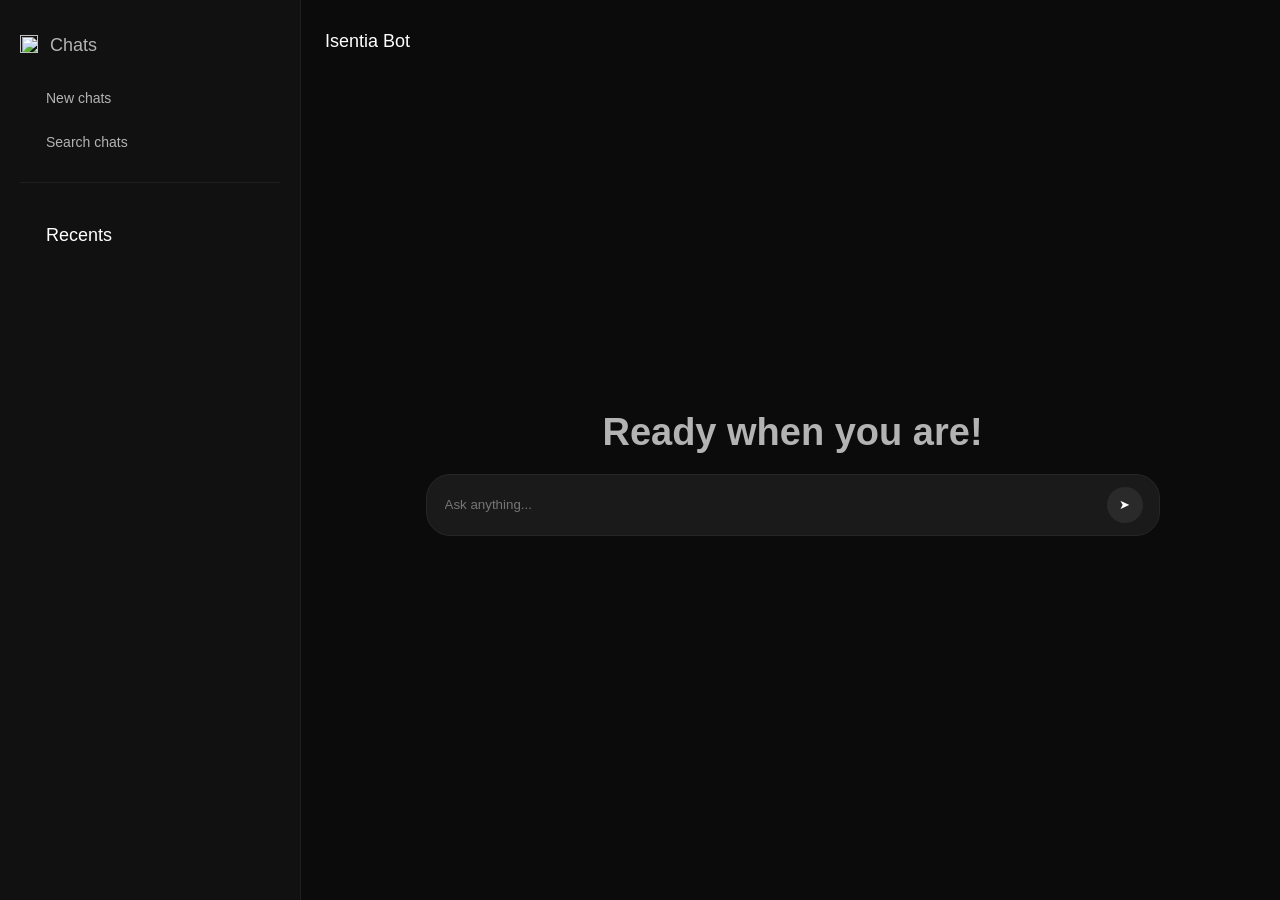
==== Chatbot_V4.0_AgenticReasoningEngine/frontend/index.html @ 04adb8f7 "Add V4.0 Structured Agentic Reasoning Engine" ====
<!DOCTYPE html>
<html>
<head>
  <meta charset="UTF-8">
  <title>Chatbot</title>
  <link rel="stylesheet" href="style.css">
</head>
<body>

<div class="app">

  <!-- Sidebar -->
  <div class="sidebar">
    <h2 class="sidebar-title sidebar-btn" onclick="toggleSidebar()">
  <div class="icon-wrapper">
    <img class="icon brain"
         src="https://img.icons8.com/?size=100&id=KlAC5P1TnEXu&format=png&color=FFFFFF" />

    <img class="icon menu"
         src="https://img.icons8.com/?size=100&id=24AIqLkxXRY9&format=png&color=FFFFFF" />
  </div>

  <span>Chats</span>
</h2>

<button onclick="newChat()" class="sidebar-btn">
  <img src="https://img.icons8.com/?size=100&id=98&format=png&color=FFFFFF" />
  <span>New chats</span>
</button>

<button onclick="searchChats()" class="sidebar-btn">
  <img src="https://img.icons8.com/?size=100&id=2sWrwEXiaegS&format=png&color=FFFFFF" />
  <span>Search chats</span>
</button>

    <hr>

    <h3 class="recents-title">

  <div class="recents-left" onclick="handleRecentsClick()">
    <img src="https://img.icons8.com/?size=100&id=SdWYNX9NPaLL&format=png&color=FFFFFF" />
    <span>Recents</span>
  </div>

  <img id="recentsArrow" class="arrow" onclick="toggleRecents()"
       src="https://img.icons8.com/?size=100&id=39786&format=png&color=FFFFFF" />

</h3>

    <div id="recents"></div>
  </div>

  <!-- Chat Area -->
  <div class="chat-area">

    <div class="header">Isentia Bot</div>

    <!-- EMPTY STATE -->
    <div id="emptyState" class="empty-state">
      <h2>Ready when you are!</h2>

      <div class="prompt-bar center">
        <input id="inputCenter" placeholder="Ask anything..." />
        <button onclick="sendMessageCenter()">➤</button>
      </div>
    </div>

    <!-- CHAT MODE -->
    <div id="chatContainer" class="chat-container hidden">

      <div id="messages" class="messages"></div>

      <div class="prompt-bar bottom">
        <input id="inputBottom" placeholder="Ask anything..." />
        <button id="sendBtn" onclick="handleSend()">➤</button>
      </div>

    </div>

  </div>

</div>

<script src="app.js"></script>
</body>
</html>
---- Chatbot_V4.0_AgenticReasoningEngine/frontend/style.css ----
/* =========================
   BASE THEME
========================= */
body {
  margin: 0;
  font-family: Inter, sans-serif;

  background: #0b0b0b;
  color: #ffffff;
}


/* =========================
   MAIN LAYOUT
========================= */
.app {
  display: flex;
  height: 100vh;
}


/* =========================
   SIDEBAR
========================= */
.sidebar {
  width: 260px;
  background: #111111;
  padding: 20px;

  display: flex;
  flex-direction: column;
  gap: 12px;

  transition: width 0.25s ease;

  border-right: 1px solid #1f1f1f;
}

.sidebar.collapsed {
  width: 70px;
  padding: 20px 10px;
}

.sidebar.collapsed .sidebar-title span,
.sidebar.collapsed .recents-title span {
  display: none;
}

.sidebar h2,
.sidebar h3 {
  font-size: 18px;
  font-weight: 500;
}


/* =========================
   DIVIDER
========================= */
hr {
  border: none;
  height: 1px;
  background: #1f1f1f;
  margin: 12px 0;
}


/* =========================
   SIDEBAR BUTTONS
========================= */
.sidebar button {
  background: transparent;     /* ❌ remove box */
  border: none;

  padding: 8px 0;              /* tighter, cleaner */
  border-radius: 0;

  color: #b3b3b3;
  font-size: 14px;

  cursor: pointer;
  transition: color 0.2s ease;

  text-align: left;            /* 🔥 ALIGN LEFT */
}

.sidebar button {
  border-radius: 10px;
}

.sidebar button:hover {
  background: #1a1a1a;
  color: white;
  border-radius: 10px;
}


/* =========================
   RECENTS LIST
========================= */
#recents {
  display: flex;
  flex-direction: column;
  gap: 8px;
  margin-top: 4px;
}

.recent-item {
  font-size: 13px;
  color: #b3b3b3;

  padding: 8px 10px;
  border-radius: 10px;

  cursor: pointer;
  transition: all 0.2s ease;
}

.recent-item:hover {
  background: #1a1a1a;
  color: white;
}

/* 🔥 ACTIVE CHAT */
.recent-item.active {
  background: #222222;
  border: 1px solid #333333;
  color: white;
  font-weight: 500;
}


/* =========================
   CHAT AREA
========================= */
.chat-area {
  flex: 1;

  display: flex;
  flex-direction: column;

  padding: 20px 20px 20px 24px;

  overflow: hidden;
}


/* =========================
   HEADER
========================= */

.header {
  font-size: 18px;
  font-weight: 500;
  color: #ffffff;

  margin-top: 12px;      /* 🔥 adjust this */
  margin-bottom: 16px;

  line-height: 1;       /* 🔥 CRITICAL for alignment */
}


/* =========================
   EMPTY STATE
========================= */
.empty-state {
  flex: 1;

  display: flex;
  flex-direction: column;      /* 🔥 KEY FIX */
  justify-content: center;
  align-items: center;

  gap: 20px;                  /* spacing between text & input */
}

.empty-state h2 {
  color: #b3b3b3;
  margin: 0;
  font-size: 38px;
}


/* =========================
   CHAT CONTAINER
========================= */
.chat-container {
  display: flex;
  flex-direction: column;
  height: 100%;
  overflow: hidden;
}

.hidden {
  display: none;
}


/* =========================
   MESSAGES AREA
========================= */
.messages {
  flex: 1;

  display: flex;
  flex-direction: column;
  gap: 12px;

  max-width: 900px;
  width: 100%;
  margin: 0 auto;

  overflow-y: auto;
  min-height: 0;
}


/* =========================
   MESSAGE ROWS
========================= */
.message-row {
  display: flex;
}

.message-row.user {
  justify-content: flex-end;
}

.message-row.bot {
  justify-content: flex-start;
  margin-top: 6px;
}


/* =========================
   MESSAGE BUBBLES
========================= */
.bubble {
  padding: 12px 16px;
  border-radius: 16px;

  max-width: 65%;
  font-size: 15px;

  white-space: pre-wrap;
  line-height: 1.5;
  word-break: break-word;
}

/* USER */
.message-row.user .bubble {
  background: #222222;
}

/* BOT */
.message-row.bot .bubble {
  background: rgba(255, 255, 255, 0.04);
  padding: 14px 18px;
  border-radius: 12px;

  margin-left: 8px;
  color: #d1d1d1;
}


/* =========================
   PROMPT BAR
========================= */
.prompt-bar {
  max-width: 900px;
  width: 100%;
  margin: 0 auto;

  display: flex;
  gap: 10px;

  background: #1a1a1a;
  border: 1px solid #262626;

  padding: 12px 16px;
  border-radius: 24px;

  align-items: center;
}

.prompt-bar.center {
  max-width: 700px;
}

.prompt-bar.bottom {
  margin-top: 12px;
}


/* =========================
   INPUT
========================= */
.prompt-bar input {
  flex: 1;
  background: transparent;
  border: none;
  color: white;
  outline: none;
}


/* =========================
   SEND BUTTON
========================= */
.prompt-bar button {
  width: 36px;
  height: 36px;

  border-radius: 50%;
  background: #2a2a2a;

  border: none;
  color: white;

  cursor: pointer;
  transition: all 0.2s ease;

  display: flex;
  align-items: center;
  justify-content: center;
}

.prompt-bar button:hover {
  background: #3a3a3a;
}


/* =========================
   STOP ICON
========================= */
.stop-icon {
  width: 16px;
  height: 16px;
  background: white;
  border-radius: 3px;
}


/* =========================
   TYPING
========================= */
.typing::after {
  content: "...";
  animation: dots 1s infinite;
}

@keyframes dots {
  0% { content: "."; }
  33% { content: ".."; }
  66% { content: "..."; }
}


/* =========================
   SCROLLBAR
========================= */
.messages::-webkit-scrollbar {
  width: 4px;
}

.messages::-webkit-scrollbar-track {
  background: transparent;
}

.messages::-webkit-scrollbar-thumb {
  background: #2a2a2a;
  border-radius: 10px;
}

.messages::-webkit-scrollbar-thumb:hover {
  background: #3a3a3a;
}

/* =========================
   SIDEBAR BUTTON WITH ICON
========================= */
.sidebar-btn {
  display: flex;
  align-items: center;
  gap: 10px;
}
.sidebar-btn {
  justify-content: flex-start;   /* 🔥 ensure alignment */
}

/* TEXT */
.sidebar-btn span {
  color: #b3b3b3;
}

/* ICON SIZE */
.sidebar-btn img {
  width: 16px;
  height: 16px;
  opacity: 0.8;
}

/* HOVER EFFECT */
.sidebar button:hover img {
  opacity: 1;
}

/* =========================
   RECENTS TITLE WITH ICON
========================= */
.recents-title {
  display: flex;
  align-items: center;
  gap: 8px;
}

.recents-title {
  display: flex;
  align-items: center;
  justify-content: space-between;   /* 🔥 pushes arrow right */
  cursor: pointer;
}

.recents-left {
  display: flex;
  align-items: center;
  gap: 10px;
}

/* icon size */
.recents-title img {
  width: 16px;
  height: 16px;
  opacity: 0.8;
}

/* =========================
   ARROW ROTATION
========================= */
.arrow {
  transition: transform 0.25s ease;
}

.arrow.rotated {
  transform: rotate(-90deg);  /* ▼ → > */
}

/* =========================
   SIDEBAR TITLE WITH ICON
========================= */
.sidebar-title {
  display: flex;
  align-items: center;   /* already good */
  gap: 10px;             /* slightly more breathing space */

  cursor: pointer;

  line-height: 1;        /* 🔥 KEY FIX */
}

.sidebar-title:hover {
  color: white;
}

/* icon */
.sidebar-title img {
  width: 18px;
  height: 18px;

  transform: translateY(1px);  /* 🔥 MICRO ALIGNMENT FIX */

  opacity: 0.8;
}

/* =========================
   COLLAPSE FIX (IMPORTANT)
========================= */

/* hide button text */
.sidebar.collapsed .sidebar-btn span {
  display: none;
}

/* center icons */
.sidebar.collapsed .sidebar-btn {
  justify-content: center;
}

/* fix padding so buttons shrink properly */
.sidebar.collapsed .sidebar button {
  padding: 10px;
}


/* =========================
   CLEAN COLLAPSED SIDEBAR
========================= */

/* shrink layout */
.sidebar.collapsed {
  width: 70px;
  padding: 20px 10px;
  align-items: center;
}

/* hide ALL text */
.sidebar.collapsed span {
  display: none;
}

/* center everything */
.sidebar.collapsed .sidebar-title,
.sidebar.collapsed .recents-title,
.sidebar.collapsed .sidebar-btn {
  justify-content: center;
}

/* remove recents list */
.sidebar.collapsed #recents {
  display: none;
}

/* hide divider */
.sidebar.collapsed hr {
  display: none;
}

/* =========================
   CHAT ICON HOVER TRANSITION
========================= */


/* hover → menu icon */
.sidebar.collapsed .sidebar-title:hover #chatIcon {
  content: url("https://img.icons8.com/?size=100&id=24AIqLkxXRY9&format=png&color=FFFFFF");
}
.sidebar.collapsed #recentsArrow {
  display: none;
}

/* =========================
   ICON TRANSITION SYSTEM
========================= */

.icon-wrapper {
  position: relative;
  width: 20px;
  height: 20px;
}

/* both icons stacked */
.icon {
  position: absolute;
  width: 100%;
  height: 100%;

  transition: opacity 0.25s ease, transform 0.25s ease;
}

/* default state */
.icon.brain {
  opacity: 1;
  transform: scale(1);
}

.icon.menu {
  opacity: 0;
  transform: scale(0.8);
}

/* 🔥 hover effect (collapsed only) */
.sidebar.collapsed .sidebar-title:hover .icon.brain {
  opacity: 0;
  transform: scale(0.8);
}

.sidebar.collapsed .sidebar-title:hover .icon.menu {
  opacity: 1;
  transform: scale(1);
}
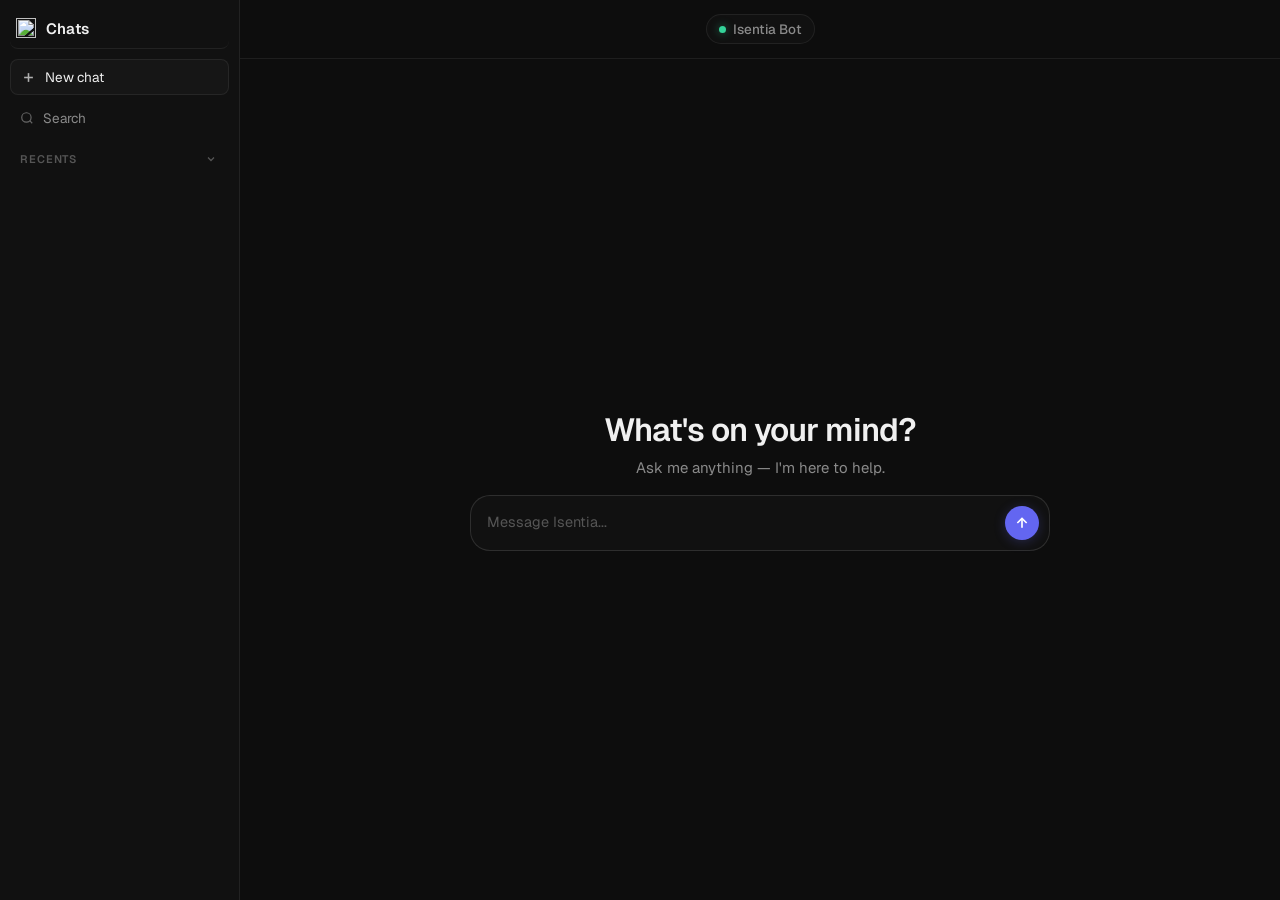
==== commit f58281b6: "UI improvements" ====
--- a/Chatbot_V4.0_AgenticReasoningEngine/frontend/index.html
+++ b/Chatbot_V4.0_AgenticReasoningEngine/frontend/index.html
@@ -1,8 +1,11 @@
 <!DOCTYPE html>
-<html>
+<html lang="en">
 <head>
   <meta charset="UTF-8">
-  <title>Chatbot</title>
+  <meta name="viewport" content="width=device-width, initial-scale=1.0">
+  <title>Isentia AI</title>
+  <link rel="preconnect" href="https://fonts.googleapis.com">
+  <link href="https://fonts.googleapis.com/css2?family=Geist:wght@300;400;500;600&family=Geist+Mono:wght@400;500&display=swap" rel="stylesheet">
   <link rel="stylesheet" href="style.css">
 </head>
 <body>
@@ -10,75 +13,93 @@
 <div class="app">
 
   <!-- Sidebar -->
-  <div class="sidebar">
-    <h2 class="sidebar-title sidebar-btn" onclick="toggleSidebar()">
-  <div class="icon-wrapper">
-    <img class="icon brain"
-         src="https://img.icons8.com/?size=100&id=KlAC5P1TnEXu&format=png&color=FFFFFF" />
+  <aside class="sidebar" id="sidebar">
+    <div class="sidebar-header" onclick="toggleSidebar()" title="Toggle sidebar">
+      <div class="icon-wrapper">
+        <img class="icon brain"
+             src="https://img.icons8.com/?size=100&id=KlAC5P1TnEXu&format=png&color=FFFFFF" />
+        <img class="icon menu"
+             src="https://img.icons8.com/?size=100&id=24AIqLkxXRY9&format=png&color=FFFFFF" />
+      </div>
+      <span class="sidebar-logo">Chats</span>
+    </div>
 
-    <img class="icon menu"
-         src="https://img.icons8.com/?size=100&id=24AIqLkxXRY9&format=png&color=FFFFFF" />
-  </div>
+    <button class="new-chat-btn sidebar-action" onclick="newChat()">
+      <svg width="15" height="15" viewBox="0 0 24 24" fill="none" stroke="currentColor" stroke-width="2.5">
+        <line x1="12" y1="5" x2="12" y2="19"/><line x1="5" y1="12" x2="19" y2="12"/>
+      </svg>
+      <span>New chat</span>
+    </button>
 
-  <span>Chats</span>
-</h2>
+    <button class="search-btn sidebar-action" onclick="searchChats()">
+      <svg width="14" height="14" viewBox="0 0 24 24" fill="none" stroke="currentColor" stroke-width="2">
+        <circle cx="11" cy="11" r="8"/><line x1="21" y1="21" x2="16.65" y2="16.65"/>
+      </svg>
+      <span>Search</span>
+    </button>
 
-<button onclick="newChat()" class="sidebar-btn">
-  <img src="https://img.icons8.com/?size=100&id=98&format=png&color=FFFFFF" />
-  <span>New chats</span>
-</button>
-
-<button onclick="searchChats()" class="sidebar-btn">
-  <img src="https://img.icons8.com/?size=100&id=2sWrwEXiaegS&format=png&color=FFFFFF" />
-  <span>Search chats</span>
-</button>
-
-    <hr>
-
-    <h3 class="recents-title">
-
-  <div class="recents-left" onclick="handleRecentsClick()">
-    <img src="https://img.icons8.com/?size=100&id=SdWYNX9NPaLL&format=png&color=FFFFFF" />
-    <span>Recents</span>
-  </div>
-
-  <img id="recentsArrow" class="arrow" onclick="toggleRecents()"
-       src="https://img.icons8.com/?size=100&id=39786&format=png&color=FFFFFF" />
-
-</h3>
-
-    <div id="recents"></div>
-  </div>
+    <div class="recents-section">
+      <div class="recents-header" onclick="handleRecentsClick()">
+        <span class="recents-label">Recents</span>
+        <button class="arrow-btn" id="recentsArrow" onclick="event.stopPropagation(); toggleRecents()">
+          <svg width="12" height="12" viewBox="0 0 24 24" fill="none" stroke="currentColor" stroke-width="2.5">
+            <polyline points="6 9 12 15 18 9"/>
+          </svg>
+        </button>
+      </div>
+      <div id="recents" class="recents-list"></div>
+    </div>
+  </aside>
 
   <!-- Chat Area -->
-  <div class="chat-area">
+  <main class="chat-area" id="chatArea">
 
-    <div class="header">Isentia Bot</div>
+    <!-- Top bar -->
+    <div class="topbar">
+      <div class="model-badge">
+        <span class="model-indicator"></span>
+        Isentia Bot
+      </div>
+    </div>
 
     <!-- EMPTY STATE -->
     <div id="emptyState" class="empty-state">
-      <h2>Ready when you are!</h2>
+      <div class="empty-inner">
+        <div class="empty-glow"></div>
+        <h1 class="empty-title">What's on your mind?</h1>
+        <p class="empty-sub">Ask me anything — I'm here to help.</p>
 
-      <div class="prompt-bar center">
-        <input id="inputCenter" placeholder="Ask anything..." />
-        <button onclick="sendMessageCenter()">➤</button>
+        <div class="input-wrap center-input">
+          <textarea id="inputCenter" placeholder="Message Isentia..." rows="1" oninput="autoResize(this)" onkeydown="handleCenterKey(event)"></textarea>
+          <button class="send-btn" onclick="sendMessageCenter()" id="sendBtnCenter">
+            <svg width="16" height="16" viewBox="0 0 24 24" fill="none" stroke="currentColor" stroke-width="2.5">
+              <line x1="12" y1="19" x2="12" y2="5"/><polyline points="5 12 12 5 19 12"/>
+            </svg>
+          </button>
+        </div>
+
+
       </div>
     </div>
 
     <!-- CHAT MODE -->
     <div id="chatContainer" class="chat-container hidden">
-
       <div id="messages" class="messages"></div>
 
-      <div class="prompt-bar bottom">
-        <input id="inputBottom" placeholder="Ask anything..." />
-        <button id="sendBtn" onclick="handleSend()">➤</button>
+      <div class="input-area">
+        <div class="input-wrap bottom-input">
+          <textarea id="inputBottom" placeholder="Message Isentia..." rows="1" oninput="autoResize(this)" onkeydown="handleBottomKey(event)"></textarea>
+          <button class="send-btn" id="sendBtn" onclick="handleSend()">
+            <svg id="sendIcon" width="16" height="16" viewBox="0 0 24 24" fill="none" stroke="currentColor" stroke-width="2.5">
+              <line x1="12" y1="19" x2="12" y2="5"/><polyline points="5 12 12 5 19 12"/>
+            </svg>
+          </button>
+        </div>
+        <p class="input-hint">Press <kbd>Enter</kbd> to send · <kbd>Shift+Enter</kbd> for new line</p>
       </div>
-
     </div>
 
-  </div>
-
+  </main>
 </div>
 
 <script src="app.js"></script>
--- a/Chatbot_V4.0_AgenticReasoningEngine/frontend/style.css
+++ b/Chatbot_V4.0_AgenticReasoningEngine/frontend/style.css
@@ -1,21 +1,55 @@
 /* =========================
-   BASE THEME
-========================= */
+   TOKENS & RESET
+========================= */
+*, *::before, *::after {
+  box-sizing: border-box;
+  margin: 0;
+  padding: 0;
+}
+
+:root {
+  --bg:         #0d0d0d;
+  --bg-1:       #111111;
+  --bg-2:       #161616;
+  --bg-3:       #1c1c1c;
+  --border:     rgba(255,255,255,0.07);
+  --border-md:  rgba(255,255,255,0.12);
+  --text:       #f0f0f0;
+  --text-2:     #8a8a8a;
+  --text-3:     #555;
+  --accent:     #6366f1;
+  --accent-glow:rgba(99,102,241,0.25);
+  --user-bg:    #1e1e1e;
+  --bot-bg:     transparent;
+  --radius-sm:  8px;
+  --radius-md:  14px;
+  --radius-lg:  20px;
+  --sidebar-w:  240px;
+  --sidebar-collapsed: 64px;
+  --transition: 0.22s cubic-bezier(0.4, 0, 0.2, 1);
+  --font-mono:  'Geist Mono', monospace;
+}
+
 body {
-  margin: 0;
-  font-family: Inter, sans-serif;
-
-  background: #0b0b0b;
-  color: #ffffff;
-}
-
-
-/* =========================
-   MAIN LAYOUT
+  font-family: 'Geist', -apple-system, sans-serif;
+  background: var(--bg);
+  color: var(--text);
+  height: 100vh;
+  overflow: hidden;
+  -webkit-font-smoothing: antialiased;
+}
+
+button { cursor: pointer; font-family: inherit; }
+textarea { font-family: inherit; }
+
+
+/* =========================
+   APP SHELL
 ========================= */
 .app {
   display: flex;
   height: 100vh;
+  overflow: hidden;
 }
 
 
@@ -23,558 +57,593 @@
    SIDEBAR
 ========================= */
 .sidebar {
-  width: 260px;
-  background: #111111;
-  padding: 20px;
-
+  width: var(--sidebar-w);
+  background: var(--bg-1);
+  border-right: 1px solid var(--border);
   display: flex;
   flex-direction: column;
-  gap: 12px;
-
-  transition: width 0.25s ease;
-
-  border-right: 1px solid #1f1f1f;
+  padding: 12px 10px;
+  gap: 4px;
+  transition: width var(--transition);
+  overflow: hidden;
+  flex-shrink: 0;
+  position: relative;
+  z-index: 10;
 }
 
 .sidebar.collapsed {
-  width: 70px;
-  padding: 20px 10px;
-}
-
-.sidebar.collapsed .sidebar-title span,
-.sidebar.collapsed .recents-title span {
-  display: none;
-}
-
-.sidebar h2,
-.sidebar h3 {
-  font-size: 18px;
-  font-weight: 500;
-}
-
-
-/* =========================
-   DIVIDER
-========================= */
-hr {
-  border: none;
-  height: 1px;
-  background: #1f1f1f;
-  margin: 12px 0;
-}
-
-
-/* =========================
-   SIDEBAR BUTTONS
-========================= */
-.sidebar button {
-  background: transparent;     /* ❌ remove box */
-  border: none;
-
-  padding: 8px 0;              /* tighter, cleaner */
-  border-radius: 0;
-
-  color: #b3b3b3;
-  font-size: 14px;
-
+  width: var(--sidebar-collapsed);
+}
+
+
+/* Header */
+.sidebar-header {
+  display: flex;
+  align-items: center;
+  gap: 10px;
+  padding: 6px 6px 10px;
+  border-bottom: 1px solid var(--border);
+  margin-bottom: 6px;
   cursor: pointer;
-  transition: color 0.2s ease;
-
-  text-align: left;            /* 🔥 ALIGN LEFT */
-}
-
-.sidebar button {
-  border-radius: 10px;
-}
-
-.sidebar button:hover {
-  background: #1a1a1a;
-  color: white;
-  border-radius: 10px;
-}
-
-
-/* =========================
-   RECENTS LIST
-========================= */
-#recents {
-  display: flex;
-  flex-direction: column;
-  gap: 8px;
-  margin-top: 4px;
-}
-
-.recent-item {
-  font-size: 13px;
-  color: #b3b3b3;
-
-  padding: 8px 10px;
-  border-radius: 10px;
-
-  cursor: pointer;
-  transition: all 0.2s ease;
-}
-
-.recent-item:hover {
-  background: #1a1a1a;
-  color: white;
-}
-
-/* 🔥 ACTIVE CHAT */
-.recent-item.active {
-  background: #222222;
-  border: 1px solid #333333;
-  color: white;
-  font-weight: 500;
-}
-
-
-/* =========================
-   CHAT AREA
-========================= */
-.chat-area {
-  flex: 1;
-
-  display: flex;
-  flex-direction: column;
-
-  padding: 20px 20px 20px 24px;
-
-  overflow: hidden;
-}
-
-
-/* =========================
-   HEADER
-========================= */
-
-.header {
-  font-size: 18px;
-  font-weight: 500;
-  color: #ffffff;
-
-  margin-top: 12px;      /* 🔥 adjust this */
-  margin-bottom: 16px;
-
-  line-height: 1;       /* 🔥 CRITICAL for alignment */
-}
-
-
-/* =========================
-   EMPTY STATE
-========================= */
-.empty-state {
-  flex: 1;
-
-  display: flex;
-  flex-direction: column;      /* 🔥 KEY FIX */
-  justify-content: center;
-  align-items: center;
-
-  gap: 20px;                  /* spacing between text & input */
-}
-
-.empty-state h2 {
-  color: #b3b3b3;
-  margin: 0;
-  font-size: 38px;
-}
-
-
-/* =========================
-   CHAT CONTAINER
-========================= */
-.chat-container {
-  display: flex;
-  flex-direction: column;
-  height: 100%;
-  overflow: hidden;
-}
-
-.hidden {
-  display: none;
-}
-
-
-/* =========================
-   MESSAGES AREA
-========================= */
-.messages {
-  flex: 1;
-
-  display: flex;
-  flex-direction: column;
-  gap: 12px;
-
-  max-width: 900px;
-  width: 100%;
-  margin: 0 auto;
-
-  overflow-y: auto;
-  min-height: 0;
-}
-
-
-/* =========================
-   MESSAGE ROWS
-========================= */
-.message-row {
-  display: flex;
-}
-
-.message-row.user {
-  justify-content: flex-end;
-}
-
-.message-row.bot {
-  justify-content: flex-start;
-  margin-top: 6px;
-}
-
-
-/* =========================
-   MESSAGE BUBBLES
-========================= */
-.bubble {
-  padding: 12px 16px;
-  border-radius: 16px;
-
-  max-width: 65%;
-  font-size: 15px;
-
-  white-space: pre-wrap;
-  line-height: 1.5;
-  word-break: break-word;
-}
-
-/* USER */
-.message-row.user .bubble {
-  background: #222222;
-}
-
-/* BOT */
-.message-row.bot .bubble {
-  background: rgba(255, 255, 255, 0.04);
-  padding: 14px 18px;
-  border-radius: 12px;
-
-  margin-left: 8px;
-  color: #d1d1d1;
-}
-
-
-/* =========================
-   PROMPT BAR
-========================= */
-.prompt-bar {
-  max-width: 900px;
-  width: 100%;
-  margin: 0 auto;
-
-  display: flex;
-  gap: 10px;
-
-  background: #1a1a1a;
-  border: 1px solid #262626;
-
-  padding: 12px 16px;
-  border-radius: 24px;
-
-  align-items: center;
-}
-
-.prompt-bar.center {
-  max-width: 700px;
-}
-
-.prompt-bar.bottom {
-  margin-top: 12px;
-}
-
-
-/* =========================
-   INPUT
-========================= */
-.prompt-bar input {
-  flex: 1;
-  background: transparent;
-  border: none;
-  color: white;
-  outline: none;
-}
-
-
-/* =========================
-   SEND BUTTON
-========================= */
-.prompt-bar button {
-  width: 36px;
-  height: 36px;
-
-  border-radius: 50%;
-  background: #2a2a2a;
-
-  border: none;
-  color: white;
-
-  cursor: pointer;
-  transition: all 0.2s ease;
-
-  display: flex;
-  align-items: center;
-  justify-content: center;
-}
-
-.prompt-bar button:hover {
-  background: #3a3a3a;
-}
-
-
-/* =========================
-   STOP ICON
-========================= */
-.stop-icon {
-  width: 16px;
-  height: 16px;
-  background: white;
-  border-radius: 3px;
-}
-
-
-/* =========================
-   TYPING
-========================= */
-.typing::after {
-  content: "...";
-  animation: dots 1s infinite;
-}
-
-@keyframes dots {
-  0% { content: "."; }
-  33% { content: ".."; }
-  66% { content: "..."; }
-}
-
-
-/* =========================
-   SCROLLBAR
-========================= */
-.messages::-webkit-scrollbar {
-  width: 4px;
-}
-
-.messages::-webkit-scrollbar-track {
-  background: transparent;
-}
-
-.messages::-webkit-scrollbar-thumb {
-  background: #2a2a2a;
-  border-radius: 10px;
-}
-
-.messages::-webkit-scrollbar-thumb:hover {
-  background: #3a3a3a;
-}
-
-/* =========================
-   SIDEBAR BUTTON WITH ICON
-========================= */
-.sidebar-btn {
-  display: flex;
-  align-items: center;
-  gap: 10px;
-}
-.sidebar-btn {
-  justify-content: flex-start;   /* 🔥 ensure alignment */
-}
-
-/* TEXT */
-.sidebar-btn span {
-  color: #b3b3b3;
-}
-
-/* ICON SIZE */
-.sidebar-btn img {
-  width: 16px;
-  height: 16px;
-  opacity: 0.8;
-}
-
-/* HOVER EFFECT */
-.sidebar button:hover img {
-  opacity: 1;
-}
-
-/* =========================
-   RECENTS TITLE WITH ICON
-========================= */
-.recents-title {
-  display: flex;
-  align-items: center;
-  gap: 8px;
-}
-
-.recents-title {
-  display: flex;
-  align-items: center;
-  justify-content: space-between;   /* 🔥 pushes arrow right */
-  cursor: pointer;
-}
-
-.recents-left {
-  display: flex;
-  align-items: center;
-  gap: 10px;
-}
-
-/* icon size */
-.recents-title img {
-  width: 16px;
-  height: 16px;
-  opacity: 0.8;
-}
-
-/* =========================
-   ARROW ROTATION
-========================= */
-.arrow {
-  transition: transform 0.25s ease;
-}
-
-.arrow.rotated {
-  transform: rotate(-90deg);  /* ▼ → > */
-}
-
-/* =========================
-   SIDEBAR TITLE WITH ICON
-========================= */
-.sidebar-title {
-  display: flex;
-  align-items: center;   /* already good */
-  gap: 10px;             /* slightly more breathing space */
-
-  cursor: pointer;
-
-  line-height: 1;        /* 🔥 KEY FIX */
-}
-
-.sidebar-title:hover {
-  color: white;
-}
-
-/* icon */
-.sidebar-title img {
-  width: 18px;
-  height: 18px;
-
-  transform: translateY(1px);  /* 🔥 MICRO ALIGNMENT FIX */
-
-  opacity: 0.8;
-}
-
-/* =========================
-   COLLAPSE FIX (IMPORTANT)
-========================= */
-
-/* hide button text */
-.sidebar.collapsed .sidebar-btn span {
-  display: none;
-}
-
-/* center icons */
-.sidebar.collapsed .sidebar-btn {
-  justify-content: center;
-}
-
-/* fix padding so buttons shrink properly */
-.sidebar.collapsed .sidebar button {
-  padding: 10px;
-}
-
-
-/* =========================
-   CLEAN COLLAPSED SIDEBAR
-========================= */
-
-/* shrink layout */
-.sidebar.collapsed {
-  width: 70px;
-  padding: 20px 10px;
-  align-items: center;
-}
-
-/* hide ALL text */
-.sidebar.collapsed span {
-  display: none;
-}
-
-/* center everything */
-.sidebar.collapsed .sidebar-title,
-.sidebar.collapsed .recents-title,
-.sidebar.collapsed .sidebar-btn {
-  justify-content: center;
-}
-
-/* remove recents list */
-.sidebar.collapsed #recents {
-  display: none;
-}
-
-/* hide divider */
-.sidebar.collapsed hr {
-  display: none;
-}
-
-/* =========================
-   CHAT ICON HOVER TRANSITION
-========================= */
-
-
-/* hover → menu icon */
-.sidebar.collapsed .sidebar-title:hover #chatIcon {
-  content: url("https://img.icons8.com/?size=100&id=24AIqLkxXRY9&format=png&color=FFFFFF");
-}
-.sidebar.collapsed #recentsArrow {
-  display: none;
-}
-
-/* =========================
-   ICON TRANSITION SYSTEM
-========================= */
-
+  border-radius: var(--radius-sm);
+  transition: background var(--transition);
+}
+
+.sidebar-header:hover {
+  background: var(--bg-2);
+}
+
+/* Icon wrapper for brain/menu swap */
 .icon-wrapper {
   position: relative;
   width: 20px;
   height: 20px;
-}
-
-/* both icons stacked */
+  flex-shrink: 0;
+}
+
 .icon {
   position: absolute;
   width: 100%;
   height: 100%;
-
   transition: opacity 0.25s ease, transform 0.25s ease;
 }
 
-/* default state */
-.icon.brain {
+.icon.brain { opacity: 1; transform: scale(1); }
+.icon.menu  { opacity: 0; transform: scale(0.8); }
+
+/* On collapsed hover → swap to menu icon */
+.sidebar.collapsed .sidebar-header:hover .icon.brain {
+  opacity: 0; transform: scale(0.8);
+}
+.sidebar.collapsed .sidebar-header:hover .icon.menu {
+  opacity: 1; transform: scale(1);
+}
+
+.sidebar-logo {
+  font-weight: 600;
+  font-size: 15px;
+  color: var(--text);
+  white-space: nowrap;
   opacity: 1;
-  transform: scale(1);
-}
-
-.icon.menu {
+  transition: opacity var(--transition);
+}
+
+.sidebar.collapsed .sidebar-logo {
   opacity: 0;
-  transform: scale(0.8);
-}
-
-/* 🔥 hover effect (collapsed only) */
-.sidebar.collapsed .sidebar-title:hover .icon.brain {
+  pointer-events: none;
+  width: 0;
+  overflow: hidden;
+}
+
+.sidebar.collapsed .sidebar-header {
+  justify-content: center;
+}
+
+
+/* Action buttons */
+.sidebar-action {
+  display: flex;
+  align-items: center;
+  gap: 9px;
+  background: transparent;
+  border: none;
+  color: var(--text-2);
+  font-size: 13.5px;
+  padding: 8px 10px;
+  border-radius: var(--radius-sm);
+  transition: background var(--transition), color var(--transition);
+  text-align: left;
+  white-space: nowrap;
+  width: 100%;
+}
+
+.sidebar-action span {
+  transition: opacity var(--transition);
+  white-space: nowrap;
+}
+
+.sidebar-action:hover {
+  background: var(--bg-3);
+  color: var(--text);
+}
+
+.sidebar-action svg {
+  flex-shrink: 0;
+  opacity: 0.7;
+}
+
+.new-chat-btn {
+  color: var(--text);
+  background: var(--bg-2);
+  border: 1px solid var(--border);
+  margin-bottom: 2px;
+}
+
+.new-chat-btn:hover {
+  background: var(--bg-3);
+  border-color: var(--border-md);
+}
+
+.sidebar.collapsed .sidebar-action span {
   opacity: 0;
-  transform: scale(0.8);
-}
-
-.sidebar.collapsed .sidebar-title:hover .icon.menu {
-  opacity: 1;
-  transform: scale(1);
-}+  width: 0;
+  overflow: hidden;
+}
+
+.sidebar.collapsed .sidebar-action {
+  justify-content: center;
+  padding: 8px;
+}
+
+
+/* Recents */
+.recents-section {
+  flex: 1;
+  display: flex;
+  flex-direction: column;
+  overflow: hidden;
+  margin-top: 8px;
+}
+
+.recents-header {
+  display: flex;
+  align-items: center;
+  justify-content: space-between;
+  padding: 4px 10px 8px;
+  cursor: pointer;
+}
+
+.recents-label {
+  font-size: 11px;
+  font-weight: 600;
+  text-transform: uppercase;
+  letter-spacing: 0.08em;
+  color: var(--text-3);
+  white-space: nowrap;
+  transition: opacity var(--transition);
+}
+
+.sidebar.collapsed .recents-label { opacity: 0; }
+
+.arrow-btn {
+  background: none;
+  border: none;
+  color: var(--text-3);
+  display: flex;
+  align-items: center;
+  padding: 2px;
+  transition: transform 0.2s ease, opacity var(--transition);
+}
+
+.sidebar.collapsed .recents-header { display: none; }
+
+.arrow-btn.rotated svg {
+  transform: rotate(-90deg);
+}
+
+.recents-list {
+  display: flex;
+  flex-direction: column;
+  gap: 2px;
+  overflow-y: auto;
+  padding: 0 2px;
+}
+
+.recents-list::-webkit-scrollbar { width: 0; }
+
+.recent-item {
+  font-size: 13px;
+  color: var(--text-2);
+  padding: 7px 10px;
+  border-radius: var(--radius-sm);
+  cursor: pointer;
+  transition: background var(--transition), color var(--transition);
+  white-space: nowrap;
+  overflow: hidden;
+  text-overflow: ellipsis;
+  border: 1px solid transparent;
+}
+
+.recent-item:hover {
+  background: var(--bg-2);
+  color: var(--text);
+}
+
+.recent-item.active {
+  background: var(--bg-3);
+  border-color: var(--border);
+  color: var(--text);
+}
+
+.sidebar.collapsed .recents-list { display: none; }
+
+
+/* =========================
+   CHAT AREA
+========================= */
+.chat-area {
+  flex: 1;
+  display: flex;
+  flex-direction: column;
+  overflow: hidden;
+  background: var(--bg);
+  position: relative;
+}
+
+
+/* Topbar */
+.topbar {
+  display: flex;
+  align-items: center;
+  justify-content: center;
+  padding: 14px 20px;
+  border-bottom: 1px solid var(--border);
+}
+
+.model-badge {
+  display: flex;
+  align-items: center;
+  gap: 7px;
+  font-size: 13.5px;
+  font-weight: 500;
+  color: var(--text-2);
+  background: var(--bg-1);
+  border: 1px solid var(--border);
+  padding: 5px 12px;
+  border-radius: 99px;
+}
+
+.model-indicator {
+  width: 7px;
+  height: 7px;
+  border-radius: 50%;
+  background: #34d399;
+  box-shadow: 0 0 8px rgba(52, 211, 153, 0.5);
+  animation: pulse 2.5s ease-in-out infinite;
+}
+
+@keyframes pulse {
+  0%, 100% { opacity: 1; }
+  50% { opacity: 0.5; }
+}
+
+
+/* =========================
+   EMPTY STATE
+========================= */
+.empty-state {
+  flex: 1;
+  display: flex;
+  align-items: center;
+  justify-content: center;
+}
+
+.empty-inner {
+  display: flex;
+  flex-direction: column;
+  align-items: center;
+  gap: 18px;
+  width: 100%;
+  max-width: 620px;
+  padding: 0 20px;
+  position: relative;
+}
+
+.empty-glow {
+  position: absolute;
+  top: -80px;
+  left: 50%;
+  transform: translateX(-50%);
+  width: 340px;
+  height: 220px;
+  border-radius: 50%;
+  background: radial-gradient(ellipse, var(--accent-glow) 0%, transparent 70%);
+  pointer-events: none;
+  z-index: -1;
+  filter: blur(20px);
+}
+
+.empty-title {
+  font-size: 32px;
+  font-weight: 600;
+  letter-spacing: -0.03em;
+  color: var(--text);
+  text-align: center;
+}
+
+.empty-sub {
+  font-size: 15px;
+  color: var(--text-2);
+  text-align: center;
+  margin-top: -10px;
+}
+
+
+/* =========================
+   CHAT CONTAINER
+========================= */
+.chat-container {
+  flex: 1;
+  display: flex;
+  flex-direction: column;
+  overflow: hidden;
+  position: relative;
+  z-index: 1;
+}
+
+.hidden { display: none !important; }
+
+
+/* =========================
+   MESSAGES
+========================= */
+.chat-container {
+  overflow-y: auto;
+  scrollbar-width: thin;
+  scrollbar-color: var(--bg-3) transparent;
+}
+
+.chat-container::-webkit-scrollbar { width: 3px; }
+.chat-container::-webkit-scrollbar-track { background: transparent; }
+.chat-container::-webkit-scrollbar-thumb { background: var(--bg-3); border-radius: 99px; }
+
+.messages {
+  flex: 1;
+  padding: 28px 20px 12px;
+  display: flex;
+  flex-direction: column;
+  gap: 4px;
+  max-width: 780px;
+  width: 100%;
+  margin: 0 auto;
+}
+
+
+/* Message rows */
+.message-row {
+  display: flex;
+  animation: fadeUp 0.22s ease forwards;
+}
+
+@keyframes fadeUp {
+  from { opacity: 0; transform: translateY(8px); }
+  to   { opacity: 1; transform: translateY(0); }
+}
+
+.message-row.user { justify-content: flex-end; margin-top: 10px; }
+.message-row.bot  { justify-content: flex-start; margin-top: 4px; }
+
+
+/* Bubbles */
+.bubble {
+  padding: 11px 15px;
+  border-radius: var(--radius-md);
+  max-width: 72%;
+  font-size: 14.5px;
+  line-height: 1.65;
+  word-break: break-word;
+}
+
+.message-row.user .bubble {
+  background: var(--user-bg);
+  border: 1px solid var(--border);
+  color: var(--text);
+  border-bottom-right-radius: 4px;
+}
+
+.message-row.bot .bubble {
+  background: transparent;
+  color: #c8c8c8;
+  padding: 10px 4px;
+  max-width: 88%;
+  border-bottom-left-radius: 4px;
+}
+
+
+/* =========================
+   INPUT AREA
+========================= */
+.input-area {
+  padding: 12px 20px 16px;
+  max-width: 780px;
+  width: 100%;
+  margin: 0 auto;
+  align-self: center;
+  width: 100%;
+}
+
+.input-wrap {
+  display: flex;
+  align-items: center;
+  gap: 10px;
+  background: var(--bg-1);
+  border: 1px solid var(--border-md);
+  border-radius: var(--radius-lg);
+  padding: 10px 10px 10px 16px;
+  transition: border-color 0.18s ease, box-shadow 0.18s ease;
+}
+
+.input-wrap:focus-within {
+  border-color: rgba(99,102,241,0.5);
+  box-shadow: 0 0 0 3px var(--accent-glow);
+}
+
+.center-input {
+  max-width: 620px;
+  margin: 0 auto;
+  width: 100%;
+}
+
+textarea {
+  flex: 1;
+  background: transparent;
+  border: none;
+  outline: none;
+  color: var(--text);
+  font-size: 14.5px;
+  resize: none;
+  line-height: 1.55;
+  max-height: 160px;
+  overflow-y: auto;
+}
+
+textarea::placeholder { color: var(--text-3); }
+
+textarea::-webkit-scrollbar { width: 0; }
+
+
+/* Send button */
+.send-btn {
+  width: 34px;
+  height: 34px;
+  border-radius: 50%;
+  background: var(--accent);
+  border: none;
+  color: white;
+  display: flex;
+  align-items: center;
+  justify-content: center;
+  flex-shrink: 0;
+  transition: all var(--transition);
+  box-shadow: 0 2px 12px var(--accent-glow);
+}
+
+.send-btn:hover {
+  background: #7678f0;
+  transform: scale(1.05);
+}
+
+.send-btn:active {
+  transform: scale(0.96);
+}
+
+.send-btn.stop {
+  background: #ef4444;
+  box-shadow: 0 2px 12px rgba(239, 68, 68, 0.3);
+  border-radius: 8px;
+}
+
+.stop-square {
+  width: 13px;
+  height: 13px;
+  background: white;
+  border-radius: 2px;
+}
+
+/* Hint text */
+.input-hint {
+  font-size: 11px;
+  color: var(--text-3);
+  text-align: center;
+  margin-top: 8px;
+}
+
+.input-hint kbd {
+  font-family: var(--font-mono);
+  font-size: 10px;
+  background: var(--bg-2);
+  border: 1px solid var(--border);
+  padding: 1px 5px;
+  border-radius: 4px;
+  color: var(--text-2);
+}
+
+
+/* =========================
+   BOT RESPONSE FORMATTING
+========================= */
+.resp-line {
+  line-height: 1.65;
+  margin-bottom: 2px;
+}
+
+.resp-spacer {
+  height: 10px;
+}
+
+.resp-bullet {
+  display: flex;
+  align-items: baseline;
+  gap: 8px;
+  line-height: 1.6;
+  margin-bottom: 4px;
+  padding-left: 4px;
+}
+
+.resp-bullet::before {
+  content: "•";
+  color: var(--accent);
+  font-size: 14px;
+  flex-shrink: 0;
+}
+
+/* Bold tags from server */
+.message-row.bot .bubble b,
+.message-row.bot .bubble strong {
+  color: var(--text);
+  font-weight: 600;
+}
+
+/* Code */
+.message-row.bot .bubble code {
+  font-family: var(--font-mono);
+  font-size: 13px;
+  background: var(--bg-2);
+  border: 1px solid var(--border);
+  padding: 1px 6px;
+  border-radius: 4px;
+  color: #a5b4fc;
+}
+
+
+/* =========================
+   TYPING INDICATOR
+========================= */
+.typing-dots {
+  display: flex;
+  gap: 4px;
+  padding: 4px 0;
+  align-items: center;
+}
+
+.typing-dots span {
+  width: 6px;
+  height: 6px;
+  border-radius: 50%;
+  background: var(--text-3);
+  animation: bounce 1.2s infinite ease-in-out;
+}
+
+.typing-dots span:nth-child(2) { animation-delay: 0.15s; }
+.typing-dots span:nth-child(3) { animation-delay: 0.3s; }
+
+@keyframes bounce {
+  0%, 80%, 100% { transform: scale(0.8); opacity: 0.4; }
+  40% { transform: scale(1.2); opacity: 1; }
+}
+
+
+/* =========================
+   CHAT AREA SIDEBAR SHIFT
+========================= */
+.chat-area { transition: margin-left var(--transition); }
